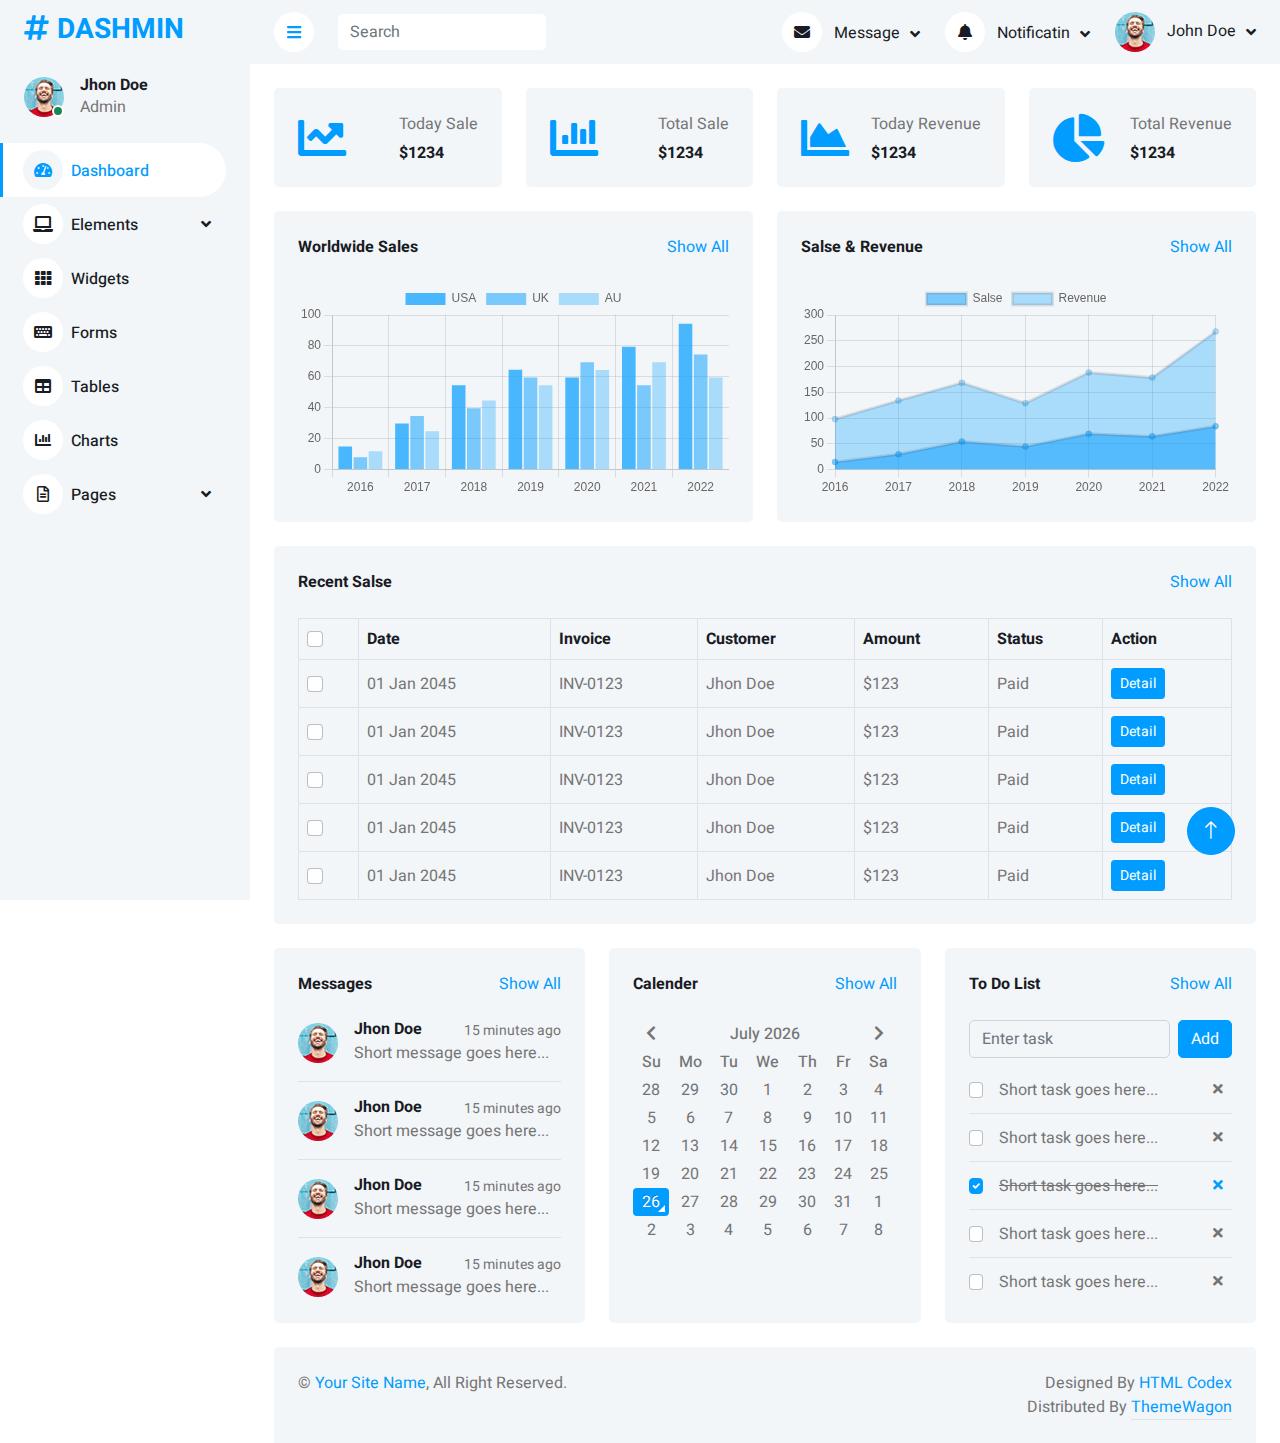
==== dashmin-1.0.0/index.html @ 484b3125 "change source" ====
<!DOCTYPE html>
<html lang="en">

<head>
    <meta charset="utf-8">
    <title>DASHMIN - Bootstrap Admin Template</title>
    <meta content="width=device-width, initial-scale=1.0" name="viewport">
    <meta content="" name="keywords">
    <meta content="" name="description">

    <!-- Favicon -->
    <link href="img/favicon.ico" rel="icon">

    <!-- Google Web Fonts -->
    <link rel="preconnect" href="https://fonts.googleapis.com">
    <link rel="preconnect" href="https://fonts.gstatic.com" crossorigin>
    <link href="https://fonts.googleapis.com/css2?family=Heebo:wght@400;500;600;700&display=swap" rel="stylesheet">
    
    <!-- Icon Font Stylesheet -->
    <link href="https://cdnjs.cloudflare.com/ajax/libs/font-awesome/5.10.0/css/all.min.css" rel="stylesheet">
    <link href="https://cdn.jsdelivr.net/npm/bootstrap-icons@1.4.1/font/bootstrap-icons.css" rel="stylesheet">

    <!-- Libraries Stylesheet -->
    <link href="lib/owlcarousel/assets/owl.carousel.min.css" rel="stylesheet">
    <link href="lib/tempusdominus/css/tempusdominus-bootstrap-4.min.css" rel="stylesheet" />

    <!-- Customized Bootstrap Stylesheet -->
    <link href="css/bootstrap.min.css" rel="stylesheet">

    <!-- Template Stylesheet -->
    <link href="css/style.css" rel="stylesheet">
</head>

<body>
    <div class="container-xxl position-relative bg-white d-flex p-0">
        <!-- Spinner Start -->
        <div id="spinner" class="show bg-white position-fixed translate-middle w-100 vh-100 top-50 start-50 d-flex align-items-center justify-content-center">
            <div class="spinner-border text-primary" style="width: 3rem; height: 3rem;" role="status">
                <span class="sr-only">Loading...</span>
            </div>
        </div>
        <!-- Spinner End -->


        <!-- Sidebar Start -->
        <div class="sidebar pe-4 pb-3">
            <nav class="navbar bg-light navbar-light">
                <a href="index.html" class="navbar-brand mx-4 mb-3">
                    <h3 class="text-primary"><i class="fa fa-hashtag me-2"></i>DASHMIN</h3>
                </a>
                <div class="d-flex align-items-center ms-4 mb-4">
                    <div class="position-relative">
                        <img class="rounded-circle" src="img/user.jpg" alt="" style="width: 40px; height: 40px;">
                        <div class="bg-success rounded-circle border border-2 border-white position-absolute end-0 bottom-0 p-1"></div>
                    </div>
                    <div class="ms-3">
                        <h6 class="mb-0">Jhon Doe</h6>
                        <span>Admin</span>
                    </div>
                </div>
                <div class="navbar-nav w-100">
                    <a href="index.html" class="nav-item nav-link active"><i class="fa fa-tachometer-alt me-2"></i>Dashboard</a>
                    <div class="nav-item dropdown">
                        <a href="#" class="nav-link dropdown-toggle" data-bs-toggle="dropdown"><i class="fa fa-laptop me-2"></i>Elements</a>
                        <div class="dropdown-menu bg-transparent border-0">
                            <a href="button.html" class="dropdown-item">Buttons</a>
                            <a href="typography.html" class="dropdown-item">Typography</a>
                            <a href="element.html" class="dropdown-item">Other Elements</a>
                        </div>
                    </div>
                    <a href="widget.html" class="nav-item nav-link"><i class="fa fa-th me-2"></i>Widgets</a>
                    <a href="form.html" class="nav-item nav-link"><i class="fa fa-keyboard me-2"></i>Forms</a>
                    <a href="table.html" class="nav-item nav-link"><i class="fa fa-table me-2"></i>Tables</a>
                    <a href="chart.html" class="nav-item nav-link"><i class="fa fa-chart-bar me-2"></i>Charts</a>
                    <div class="nav-item dropdown">
                        <a href="#" class="nav-link dropdown-toggle" data-bs-toggle="dropdown"><i class="far fa-file-alt me-2"></i>Pages</a>
                        <div class="dropdown-menu bg-transparent border-0">
                            <a href="signin.html" class="dropdown-item">Sign In</a>
                            <a href="signup.html" class="dropdown-item">Sign Up</a>
                            <a href="404.html" class="dropdown-item">404 Error</a>
                            <a href="blank.html" class="dropdown-item">Blank Page</a>
                        </div>
                    </div>
                </div>
            </nav>
        </div>
        <!-- Sidebar End -->


        <!-- Content Start -->
        <div class="content">
            <!-- Navbar Start -->
            <nav class="navbar navbar-expand bg-light navbar-light sticky-top px-4 py-0">
                <a href="index.html" class="navbar-brand d-flex d-lg-none me-4">
                    <h2 class="text-primary mb-0"><i class="fa fa-hashtag"></i></h2>
                </a>
                <a href="#" class="sidebar-toggler flex-shrink-0">
                    <i class="fa fa-bars"></i>
                </a>
                <form class="d-none d-md-flex ms-4">
                    <input class="form-control border-0" type="search" placeholder="Search">
                </form>
                <div class="navbar-nav align-items-center ms-auto">
                    <div class="nav-item dropdown">
                        <a href="#" class="nav-link dropdown-toggle" data-bs-toggle="dropdown">
                            <i class="fa fa-envelope me-lg-2"></i>
                            <span class="d-none d-lg-inline-flex">Message</span>
                        </a>
                        <div class="dropdown-menu dropdown-menu-end bg-light border-0 rounded-0 rounded-bottom m-0">
                            <a href="#" class="dropdown-item">
                                <div class="d-flex align-items-center">
                                    <img class="rounded-circle" src="img/user.jpg" alt="" style="width: 40px; height: 40px;">
                                    <div class="ms-2">
                                        <h6 class="fw-normal mb-0">Jhon send you a message</h6>
                                        <small>15 minutes ago</small>
                                    </div>
                                </div>
                            </a>
                            <hr class="dropdown-divider">
                            <a href="#" class="dropdown-item">
                                <div class="d-flex align-items-center">
                                    <img class="rounded-circle" src="img/user.jpg" alt="" style="width: 40px; height: 40px;">
                                    <div class="ms-2">
                                        <h6 class="fw-normal mb-0">Jhon send you a message</h6>
                                        <small>15 minutes ago</small>
                                    </div>
                                </div>
                            </a>
                            <hr class="dropdown-divider">
                            <a href="#" class="dropdown-item">
                                <div class="d-flex align-items-center">
                                    <img class="rounded-circle" src="img/user.jpg" alt="" style="width: 40px; height: 40px;">
                                    <div class="ms-2">
                                        <h6 class="fw-normal mb-0">Jhon send you a message</h6>
                                        <small>15 minutes ago</small>
                                    </div>
                                </div>
                            </a>
                            <hr class="dropdown-divider">
                            <a href="#" class="dropdown-item text-center">See all message</a>
                        </div>
                    </div>
                    <div class="nav-item dropdown">
                        <a href="#" class="nav-link dropdown-toggle" data-bs-toggle="dropdown">
                            <i class="fa fa-bell me-lg-2"></i>
                            <span class="d-none d-lg-inline-flex">Notificatin</span>
                        </a>
                        <div class="dropdown-menu dropdown-menu-end bg-light border-0 rounded-0 rounded-bottom m-0">
                            <a href="#" class="dropdown-item">
                                <h6 class="fw-normal mb-0">Profile updated</h6>
                                <small>15 minutes ago</small>
                            </a>
                            <hr class="dropdown-divider">
                            <a href="#" class="dropdown-item">
                                <h6 class="fw-normal mb-0">New user added</h6>
                                <small>15 minutes ago</small>
                            </a>
                            <hr class="dropdown-divider">
                            <a href="#" class="dropdown-item">
                                <h6 class="fw-normal mb-0">Password changed</h6>
                                <small>15 minutes ago</small>
                            </a>
                            <hr class="dropdown-divider">
                            <a href="#" class="dropdown-item text-center">See all notifications</a>
                        </div>
                    </div>
                    <div class="nav-item dropdown">
                        <a href="#" class="nav-link dropdown-toggle" data-bs-toggle="dropdown">
                            <img class="rounded-circle me-lg-2" src="img/user.jpg" alt="" style="width: 40px; height: 40px;">
                            <span class="d-none d-lg-inline-flex">John Doe</span>
                        </a>
                        <div class="dropdown-menu dropdown-menu-end bg-light border-0 rounded-0 rounded-bottom m-0">
                            <a href="#" class="dropdown-item">My Profile</a>
                            <a href="#" class="dropdown-item">Settings</a>
                            <a href="#" class="dropdown-item">Log Out</a>
                        </div>
                    </div>
                </div>
            </nav>
            <!-- Navbar End -->


            <!-- Sale & Revenue Start -->
            <div class="container-fluid pt-4 px-4">
                <div class="row g-4">
                    <div class="col-sm-6 col-xl-3">
                        <div class="bg-light rounded d-flex align-items-center justify-content-between p-4">
                            <i class="fa fa-chart-line fa-3x text-primary"></i>
                            <div class="ms-3">
                                <p class="mb-2">Today Sale</p>
                                <h6 class="mb-0">$1234</h6>
                            </div>
                        </div>
                    </div>
                    <div class="col-sm-6 col-xl-3">
                        <div class="bg-light rounded d-flex align-items-center justify-content-between p-4">
                            <i class="fa fa-chart-bar fa-3x text-primary"></i>
                            <div class="ms-3">
                                <p class="mb-2">Total Sale</p>
                                <h6 class="mb-0">$1234</h6>
                            </div>
                        </div>
                    </div>
                    <div class="col-sm-6 col-xl-3">
                        <div class="bg-light rounded d-flex align-items-center justify-content-between p-4">
                            <i class="fa fa-chart-area fa-3x text-primary"></i>
                            <div class="ms-3">
                                <p class="mb-2">Today Revenue</p>
                                <h6 class="mb-0">$1234</h6>
                            </div>
                        </div>
                    </div>
                    <div class="col-sm-6 col-xl-3">
                        <div class="bg-light rounded d-flex align-items-center justify-content-between p-4">
                            <i class="fa fa-chart-pie fa-3x text-primary"></i>
                            <div class="ms-3">
                                <p class="mb-2">Total Revenue</p>
                                <h6 class="mb-0">$1234</h6>
                            </div>
                        </div>
                    </div>
                </div>
            </div>
            <!-- Sale & Revenue End -->


            <!-- Sales Chart Start -->
            <div class="container-fluid pt-4 px-4">
                <div class="row g-4">
                    <div class="col-sm-12 col-xl-6">
                        <div class="bg-light text-center rounded p-4">
                            <div class="d-flex align-items-center justify-content-between mb-4">
                                <h6 class="mb-0">Worldwide Sales</h6>
                                <a href="">Show All</a>
                            </div>
                            <canvas id="worldwide-sales"></canvas>
                        </div>
                    </div>
                    <div class="col-sm-12 col-xl-6">
                        <div class="bg-light text-center rounded p-4">
                            <div class="d-flex align-items-center justify-content-between mb-4">
                                <h6 class="mb-0">Salse & Revenue</h6>
                                <a href="">Show All</a>
                            </div>
                            <canvas id="salse-revenue"></canvas>
                        </div>
                    </div>
                </div>
            </div>
            <!-- Sales Chart End -->


            <!-- Recent Sales Start -->
            <div class="container-fluid pt-4 px-4">
                <div class="bg-light text-center rounded p-4">
                    <div class="d-flex align-items-center justify-content-between mb-4">
                        <h6 class="mb-0">Recent Salse</h6>
                        <a href="">Show All</a>
                    </div>
                    <div class="table-responsive">
                        <table class="table text-start align-middle table-bordered table-hover mb-0">
                            <thead>
                                <tr class="text-dark">
                                    <th scope="col"><input class="form-check-input" type="checkbox"></th>
                                    <th scope="col">Date</th>
                                    <th scope="col">Invoice</th>
                                    <th scope="col">Customer</th>
                                    <th scope="col">Amount</th>
                                    <th scope="col">Status</th>
                                    <th scope="col">Action</th>
                                </tr>
                            </thead>
                            <tbody>
                                <tr>
                                    <td><input class="form-check-input" type="checkbox"></td>
                                    <td>01 Jan 2045</td>
                                    <td>INV-0123</td>
                                    <td>Jhon Doe</td>
                                    <td>$123</td>
                                    <td>Paid</td>
                                    <td><a class="btn btn-sm btn-primary" href="">Detail</a></td>
                                </tr>
                                <tr>
                                    <td><input class="form-check-input" type="checkbox"></td>
                                    <td>01 Jan 2045</td>
                                    <td>INV-0123</td>
                                    <td>Jhon Doe</td>
                                    <td>$123</td>
                                    <td>Paid</td>
                                    <td><a class="btn btn-sm btn-primary" href="">Detail</a></td>
                                </tr>
                                <tr>
                                    <td><input class="form-check-input" type="checkbox"></td>
                                    <td>01 Jan 2045</td>
                                    <td>INV-0123</td>
                                    <td>Jhon Doe</td>
                                    <td>$123</td>
                                    <td>Paid</td>
                                    <td><a class="btn btn-sm btn-primary" href="">Detail</a></td>
                                </tr>
                                <tr>
                                    <td><input class="form-check-input" type="checkbox"></td>
                                    <td>01 Jan 2045</td>
                                    <td>INV-0123</td>
                                    <td>Jhon Doe</td>
                                    <td>$123</td>
                                    <td>Paid</td>
                                    <td><a class="btn btn-sm btn-primary" href="">Detail</a></td>
                                </tr>
                                <tr>
                                    <td><input class="form-check-input" type="checkbox"></td>
                                    <td>01 Jan 2045</td>
                                    <td>INV-0123</td>
                                    <td>Jhon Doe</td>
                                    <td>$123</td>
                                    <td>Paid</td>
                                    <td><a class="btn btn-sm btn-primary" href="">Detail</a></td>
                                </tr>
                            </tbody>
                        </table>
                    </div>
                </div>
            </div>
            <!-- Recent Sales End -->


            <!-- Widgets Start -->
            <div class="container-fluid pt-4 px-4">
                <div class="row g-4">
                    <div class="col-sm-12 col-md-6 col-xl-4">
                        <div class="h-100 bg-light rounded p-4">
                            <div class="d-flex align-items-center justify-content-between mb-2">
                                <h6 class="mb-0">Messages</h6>
                                <a href="">Show All</a>
                            </div>
                            <div class="d-flex align-items-center border-bottom py-3">
                                <img class="rounded-circle flex-shrink-0" src="img/user.jpg" alt="" style="width: 40px; height: 40px;">
                                <div class="w-100 ms-3">
                                    <div class="d-flex w-100 justify-content-between">
                                        <h6 class="mb-0">Jhon Doe</h6>
                                        <small>15 minutes ago</small>
                                    </div>
                                    <span>Short message goes here...</span>
                                </div>
                            </div>
                            <div class="d-flex align-items-center border-bottom py-3">
                                <img class="rounded-circle flex-shrink-0" src="img/user.jpg" alt="" style="width: 40px; height: 40px;">
                                <div class="w-100 ms-3">
                                    <div class="d-flex w-100 justify-content-between">
                                        <h6 class="mb-0">Jhon Doe</h6>
                                        <small>15 minutes ago</small>
                                    </div>
                                    <span>Short message goes here...</span>
                                </div>
                            </div>
                            <div class="d-flex align-items-center border-bottom py-3">
                                <img class="rounded-circle flex-shrink-0" src="img/user.jpg" alt="" style="width: 40px; height: 40px;">
                                <div class="w-100 ms-3">
                                    <div class="d-flex w-100 justify-content-between">
                                        <h6 class="mb-0">Jhon Doe</h6>
                                        <small>15 minutes ago</small>
                                    </div>
                                    <span>Short message goes here...</span>
                                </div>
                            </div>
                            <div class="d-flex align-items-center pt-3">
                                <img class="rounded-circle flex-shrink-0" src="img/user.jpg" alt="" style="width: 40px; height: 40px;">
                                <div class="w-100 ms-3">
                                    <div class="d-flex w-100 justify-content-between">
                                        <h6 class="mb-0">Jhon Doe</h6>
                                        <small>15 minutes ago</small>
                                    </div>
                                    <span>Short message goes here...</span>
                                </div>
                            </div>
                        </div>
                    </div>
                    <div class="col-sm-12 col-md-6 col-xl-4">
                        <div class="h-100 bg-light rounded p-4">
                            <div class="d-flex align-items-center justify-content-between mb-4">
                                <h6 class="mb-0">Calender</h6>
                                <a href="">Show All</a>
                            </div>
                            <div id="calender"></div>
                        </div>
                    </div>
                    <div class="col-sm-12 col-md-6 col-xl-4">
                        <div class="h-100 bg-light rounded p-4">
                            <div class="d-flex align-items-center justify-content-between mb-4">
                                <h6 class="mb-0">To Do List</h6>
                                <a href="">Show All</a>
                            </div>
                            <div class="d-flex mb-2">
                                <input class="form-control bg-transparent" type="text" placeholder="Enter task">
                                <button type="button" class="btn btn-primary ms-2">Add</button>
                            </div>
                            <div class="d-flex align-items-center border-bottom py-2">
                                <input class="form-check-input m-0" type="checkbox">
                                <div class="w-100 ms-3">
                                    <div class="d-flex w-100 align-items-center justify-content-between">
                                        <span>Short task goes here...</span>
                                        <button class="btn btn-sm"><i class="fa fa-times"></i></button>
                                    </div>
                                </div>
                            </div>
                            <div class="d-flex align-items-center border-bottom py-2">
                                <input class="form-check-input m-0" type="checkbox">
                                <div class="w-100 ms-3">
                                    <div class="d-flex w-100 align-items-center justify-content-between">
                                        <span>Short task goes here...</span>
                                        <button class="btn btn-sm"><i class="fa fa-times"></i></button>
                                    </div>
                                </div>
                            </div>
                            <div class="d-flex align-items-center border-bottom py-2">
                                <input class="form-check-input m-0" type="checkbox" checked>
                                <div class="w-100 ms-3">
                                    <div class="d-flex w-100 align-items-center justify-content-between">
                                        <span><del>Short task goes here...</del></span>
                                        <button class="btn btn-sm text-primary"><i class="fa fa-times"></i></button>
                                    </div>
                                </div>
                            </div>
                            <div class="d-flex align-items-center border-bottom py-2">
                                <input class="form-check-input m-0" type="checkbox">
                                <div class="w-100 ms-3">
                                    <div class="d-flex w-100 align-items-center justify-content-between">
                                        <span>Short task goes here...</span>
                                        <button class="btn btn-sm"><i class="fa fa-times"></i></button>
                                    </div>
                                </div>
                            </div>
                            <div class="d-flex align-items-center pt-2">
                                <input class="form-check-input m-0" type="checkbox">
                                <div class="w-100 ms-3">
                                    <div class="d-flex w-100 align-items-center justify-content-between">
                                        <span>Short task goes here...</span>
                                        <button class="btn btn-sm"><i class="fa fa-times"></i></button>
                                    </div>
                                </div>
                            </div>
                        </div>
                    </div>
                </div>
            </div>
            <!-- Widgets End -->


            <!-- Footer Start -->
            <div class="container-fluid pt-4 px-4">
                <div class="bg-light rounded-top p-4">
                    <div class="row">
                        <div class="col-12 col-sm-6 text-center text-sm-start">
                            &copy; <a href="#">Your Site Name</a>, All Right Reserved. 
                        </div>
                        <div class="col-12 col-sm-6 text-center text-sm-end">
                            <!--/*** This template is free as long as you keep the footer author’s credit link/attribution link/backlink. If you'd like to use the template without the footer author’s credit link/attribution link/backlink, you can purchase the Credit Removal License from "https://htmlcodex.com/credit-removal". Thank you for your support. ***/-->
                            Designed By <a href="https://htmlcodex.com">HTML Codex</a>
                        </br>
                        Distributed By <a class="border-bottom" href="https://themewagon.com" target="_blank">ThemeWagon</a>
                        </div>
                    </div>
                </div>
            </div>
            <!-- Footer End -->
        </div>
        <!-- Content End -->


        <!-- Back to Top -->
        <a href="#" class="btn btn-lg btn-primary btn-lg-square back-to-top"><i class="bi bi-arrow-up"></i></a>
    </div>

    <!-- JavaScript Libraries -->
    <script src="https://code.jquery.com/jquery-3.4.1.min.js"></script>
    <script src="https://cdn.jsdelivr.net/npm/bootstrap@5.0.0/dist/js/bootstrap.bundle.min.js"></script>
    <script src="lib/chart/chart.min.js"></script>
    <script src="lib/easing/easing.min.js"></script>
    <script src="lib/waypoints/waypoints.min.js"></script>
    <script src="lib/owlcarousel/owl.carousel.min.js"></script>
    <script src="lib/tempusdominus/js/moment.min.js"></script>
    <script src="lib/tempusdominus/js/moment-timezone.min.js"></script>
    <script src="lib/tempusdominus/js/tempusdominus-bootstrap-4.min.js"></script>

    <!-- Template Javascript -->
    <script src="js/main.js"></script>
</body>

</html>
---- dashmin-1.0.0/css/style.css ----
/********** Template CSS **********/
:root {
    --primary: #009CFF;
    --light: #F3F6F9;
    --dark: #191C24;
}

.back-to-top {
    position: fixed;
    display: none;
    right: 45px;
    bottom: 45px;
    z-index: 99;
}


/*** Spinner ***/
#spinner {
    opacity: 0;
    visibility: hidden;
    transition: opacity .5s ease-out, visibility 0s linear .5s;
    z-index: 99999;
}

#spinner.show {
    transition: opacity .5s ease-out, visibility 0s linear 0s;
    visibility: visible;
    opacity: 1;
}


/*** Button ***/
.btn {
    transition: .5s;
}

.btn.btn-primary {
    color: #FFFFFF;
}

.btn-square {
    width: 38px;
    height: 38px;
}

.btn-sm-square {
    width: 32px;
    height: 32px;
}

.btn-lg-square {
    width: 48px;
    height: 48px;
}

.btn-square,
.btn-sm-square,
.btn-lg-square {
    padding: 0;
    display: inline-flex;
    align-items: center;
    justify-content: center;
    font-weight: normal;
    border-radius: 50px;
}


/*** Layout ***/
.sidebar {
    position: fixed;
    top: 0;
    left: 0;
    bottom: 0;
    width: 250px;
    height: 100vh;
    overflow-y: auto;
    background: var(--light);
    transition: 0.5s;
    z-index: 999;
}

.content {
    margin-left: 250px;
    min-height: 100vh;
    background: #FFFFFF;
    transition: 0.5s;
}

@media (min-width: 992px) {
    .sidebar {
        margin-left: 0;
    }

    .sidebar.open {
        margin-left: -250px;
    }

    .content {
        width: calc(100% - 250px);
    }

    .content.open {
        width: 100%;
        margin-left: 0;
    }
}

@media (max-width: 991.98px) {
    .sidebar {
        margin-left: -250px;
    }

    .sidebar.open {
        margin-left: 0;
    }

    .content {
        width: 100%;
        margin-left: 0;
    }
}


/*** Navbar ***/
.sidebar .navbar .navbar-nav .nav-link {
    padding: 7px 20px;
    color: var(--dark);
    font-weight: 500;
    border-left: 3px solid var(--light);
    border-radius: 0 30px 30px 0;
    outline: none;
}

.sidebar .navbar .navbar-nav .nav-link:hover,
.sidebar .navbar .navbar-nav .nav-link.active {
    color: var(--primary);
    background: #FFFFFF;
    border-color: var(--primary);
}

.sidebar .navbar .navbar-nav .nav-link i {
    width: 40px;
    height: 40px;
    display: inline-flex;
    align-items: center;
    justify-content: center;
    background: #FFFFFF;
    border-radius: 40px;
}

.sidebar .navbar .navbar-nav .nav-link:hover i,
.sidebar .navbar .navbar-nav .nav-link.active i {
    background: var(--light);
}

.sidebar .navbar .dropdown-toggle::after {
    position: absolute;
    top: 15px;
    right: 15px;
    border: none;
    content: "\f107";
    font-family: "Font Awesome 5 Free";
    font-weight: 900;
    transition: .5s;
}

.sidebar .navbar .dropdown-toggle[aria-expanded=true]::after {
    transform: rotate(-180deg);
}

.sidebar .navbar .dropdown-item {
    padding-left: 25px;
    border-radius: 0 30px 30px 0;
}

.content .navbar .navbar-nav .nav-link {
    margin-left: 25px;
    padding: 12px 0;
    color: var(--dark);
    outline: none;
}

.content .navbar .navbar-nav .nav-link:hover,
.content .navbar .navbar-nav .nav-link.active {
    color: var(--primary);
}

.content .navbar .sidebar-toggler,
.content .navbar .navbar-nav .nav-link i {
    width: 40px;
    height: 40px;
    display: inline-flex;
    align-items: center;
    justify-content: center;
    background: #FFFFFF;
    border-radius: 40px;
}

.content .navbar .dropdown-toggle::after {
    margin-left: 6px;
    vertical-align: middle;
    border: none;
    content: "\f107";
    font-family: "Font Awesome 5 Free";
    font-weight: 900;
    transition: .5s;
}

.content .navbar .dropdown-toggle[aria-expanded=true]::after {
    transform: rotate(-180deg);
}

@media (max-width: 575.98px) {
    .content .navbar .navbar-nav .nav-link {
        margin-left: 15px;
    }
}


/*** Date Picker ***/
.bootstrap-datetimepicker-widget.bottom {
    top: auto !important;
}

.bootstrap-datetimepicker-widget .table * {
    border-bottom-width: 0px;
}

.bootstrap-datetimepicker-widget .table th {
    font-weight: 500;
}

.bootstrap-datetimepicker-widget.dropdown-menu {
    padding: 10px;
    border-radius: 2px;
}

.bootstrap-datetimepicker-widget table td.active,
.bootstrap-datetimepicker-widget table td.active:hover {
    background: var(--primary);
}

.bootstrap-datetimepicker-widget table td.today::before {
    border-bottom-color: var(--primary);
}


/*** Testimonial ***/
.progress .progress-bar {
    width: 0px;
    transition: 2s;
}


/*** Testimonial ***/
.testimonial-carousel .owl-dots {
    margin-top: 24px;
    display: flex;
    align-items: flex-end;
    justify-content: center;
}

.testimonial-carousel .owl-dot {
    position: relative;
    display: inline-block;
    margin: 0 5px;
    width: 15px;
    height: 15px;
    border: 5px solid var(--primary);
    border-radius: 15px;
    transition: .5s;
}

.testimonial-carousel .owl-dot.active {
    background: var(--dark);
    border-color: var(--primary);
}
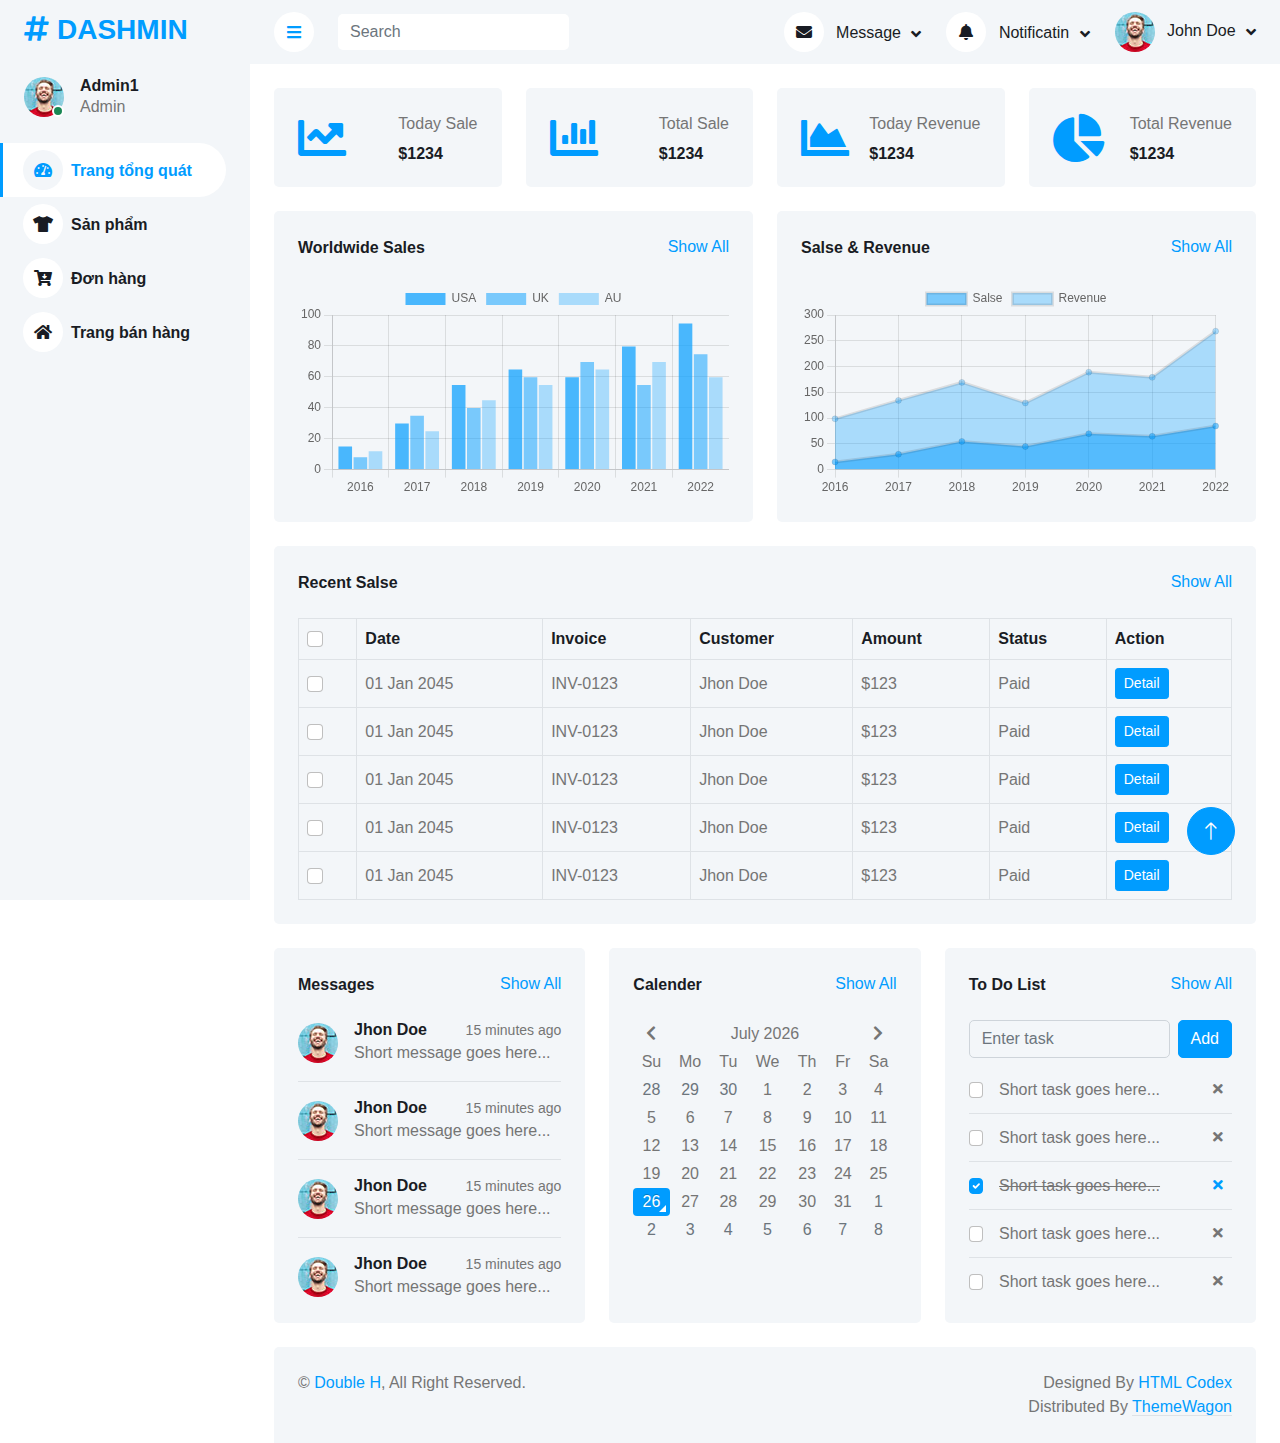
==== commit e0098da1: "add order" ====
--- a/dashmin-1.0.0/index.html
+++ b/dashmin-1.0.0/index.html
@@ -15,7 +15,7 @@
     <link rel="preconnect" href="https://fonts.googleapis.com">
     <link rel="preconnect" href="https://fonts.gstatic.com" crossorigin>
     <link href="https://fonts.googleapis.com/css2?family=Heebo:wght@400;500;600;700&display=swap" rel="stylesheet">
-    
+
     <!-- Icon Font Stylesheet -->
     <link href="https://cdnjs.cloudflare.com/ajax/libs/font-awesome/5.10.0/css/all.min.css" rel="stylesheet">
     <link href="https://cdn.jsdelivr.net/npm/bootstrap-icons@1.4.1/font/bootstrap-icons.css" rel="stylesheet">
@@ -50,37 +50,19 @@
                 </a>
                 <div class="d-flex align-items-center ms-4 mb-4">
                     <div class="position-relative">
-                        <img class="rounded-circle" src="img/user.jpg" alt="" style="width: 40px; height: 40px;">
+                        <img class="rounded-circle" src="img/user.jpg" alt="" style="width: 40px; height: 40px" />
                         <div class="bg-success rounded-circle border border-2 border-white position-absolute end-0 bottom-0 p-1"></div>
                     </div>
                     <div class="ms-3">
-                        <h6 class="mb-0">Jhon Doe</h6>
+                        <h6 class="mb-0">Admin1</h6>
                         <span>Admin</span>
                     </div>
                 </div>
                 <div class="navbar-nav w-100">
-                    <a href="index.html" class="nav-item nav-link active"><i class="fa fa-tachometer-alt me-2"></i>Dashboard</a>
-                    <div class="nav-item dropdown">
-                        <a href="#" class="nav-link dropdown-toggle" data-bs-toggle="dropdown"><i class="fa fa-laptop me-2"></i>Elements</a>
-                        <div class="dropdown-menu bg-transparent border-0">
-                            <a href="button.html" class="dropdown-item">Buttons</a>
-                            <a href="typography.html" class="dropdown-item">Typography</a>
-                            <a href="element.html" class="dropdown-item">Other Elements</a>
-                        </div>
-                    </div>
-                    <a href="widget.html" class="nav-item nav-link"><i class="fa fa-th me-2"></i>Widgets</a>
-                    <a href="form.html" class="nav-item nav-link"><i class="fa fa-keyboard me-2"></i>Forms</a>
-                    <a href="table.html" class="nav-item nav-link"><i class="fa fa-table me-2"></i>Tables</a>
-                    <a href="chart.html" class="nav-item nav-link"><i class="fa fa-chart-bar me-2"></i>Charts</a>
-                    <div class="nav-item dropdown">
-                        <a href="#" class="nav-link dropdown-toggle" data-bs-toggle="dropdown"><i class="far fa-file-alt me-2"></i>Pages</a>
-                        <div class="dropdown-menu bg-transparent border-0">
-                            <a href="signin.html" class="dropdown-item">Sign In</a>
-                            <a href="signup.html" class="dropdown-item">Sign Up</a>
-                            <a href="404.html" class="dropdown-item">404 Error</a>
-                            <a href="blank.html" class="dropdown-item">Blank Page</a>
-                        </div>
-                    </div>
+                    <a href="index.html" class="nav-item nav-link active"><i class="fa fa-tachometer-alt me-2"></i>Trang tổng quát</a>
+                    <a href="product.html" class="nav-item nav-link"><i class="fa fa-tshirt me-2 me-2"></i>Sản phẩm</a>
+                    <a href="order.html" class="nav-item nav-link"><i class="fa fa-cart-arrow-down me-2"></i>Đơn hàng</a>
+                    <a href="chart.html" class="nav-item nav-link"><i class="fa fa-home me-2"></i>Trang bán hàng</a>
                 </div>
             </nav>
         </div>
@@ -451,13 +433,13 @@
                 <div class="bg-light rounded-top p-4">
                     <div class="row">
                         <div class="col-12 col-sm-6 text-center text-sm-start">
-                            &copy; <a href="#">Your Site Name</a>, All Right Reserved. 
+                            &copy; <a href="#">Double H</a>, All Right Reserved.
                         </div>
                         <div class="col-12 col-sm-6 text-center text-sm-end">
                             <!--/*** This template is free as long as you keep the footer author’s credit link/attribution link/backlink. If you'd like to use the template without the footer author’s credit link/attribution link/backlink, you can purchase the Credit Removal License from "https://htmlcodex.com/credit-removal". Thank you for your support. ***/-->
                             Designed By <a href="https://htmlcodex.com">HTML Codex</a>
-                        </br>
-                        Distributed By <a class="border-bottom" href="https://themewagon.com" target="_blank">ThemeWagon</a>
+                            </br>
+                            Distributed By <a class="border-bottom" href="https://themewagon.com" target="_blank">ThemeWagon</a>
                         </div>
                     </div>
                 </div>
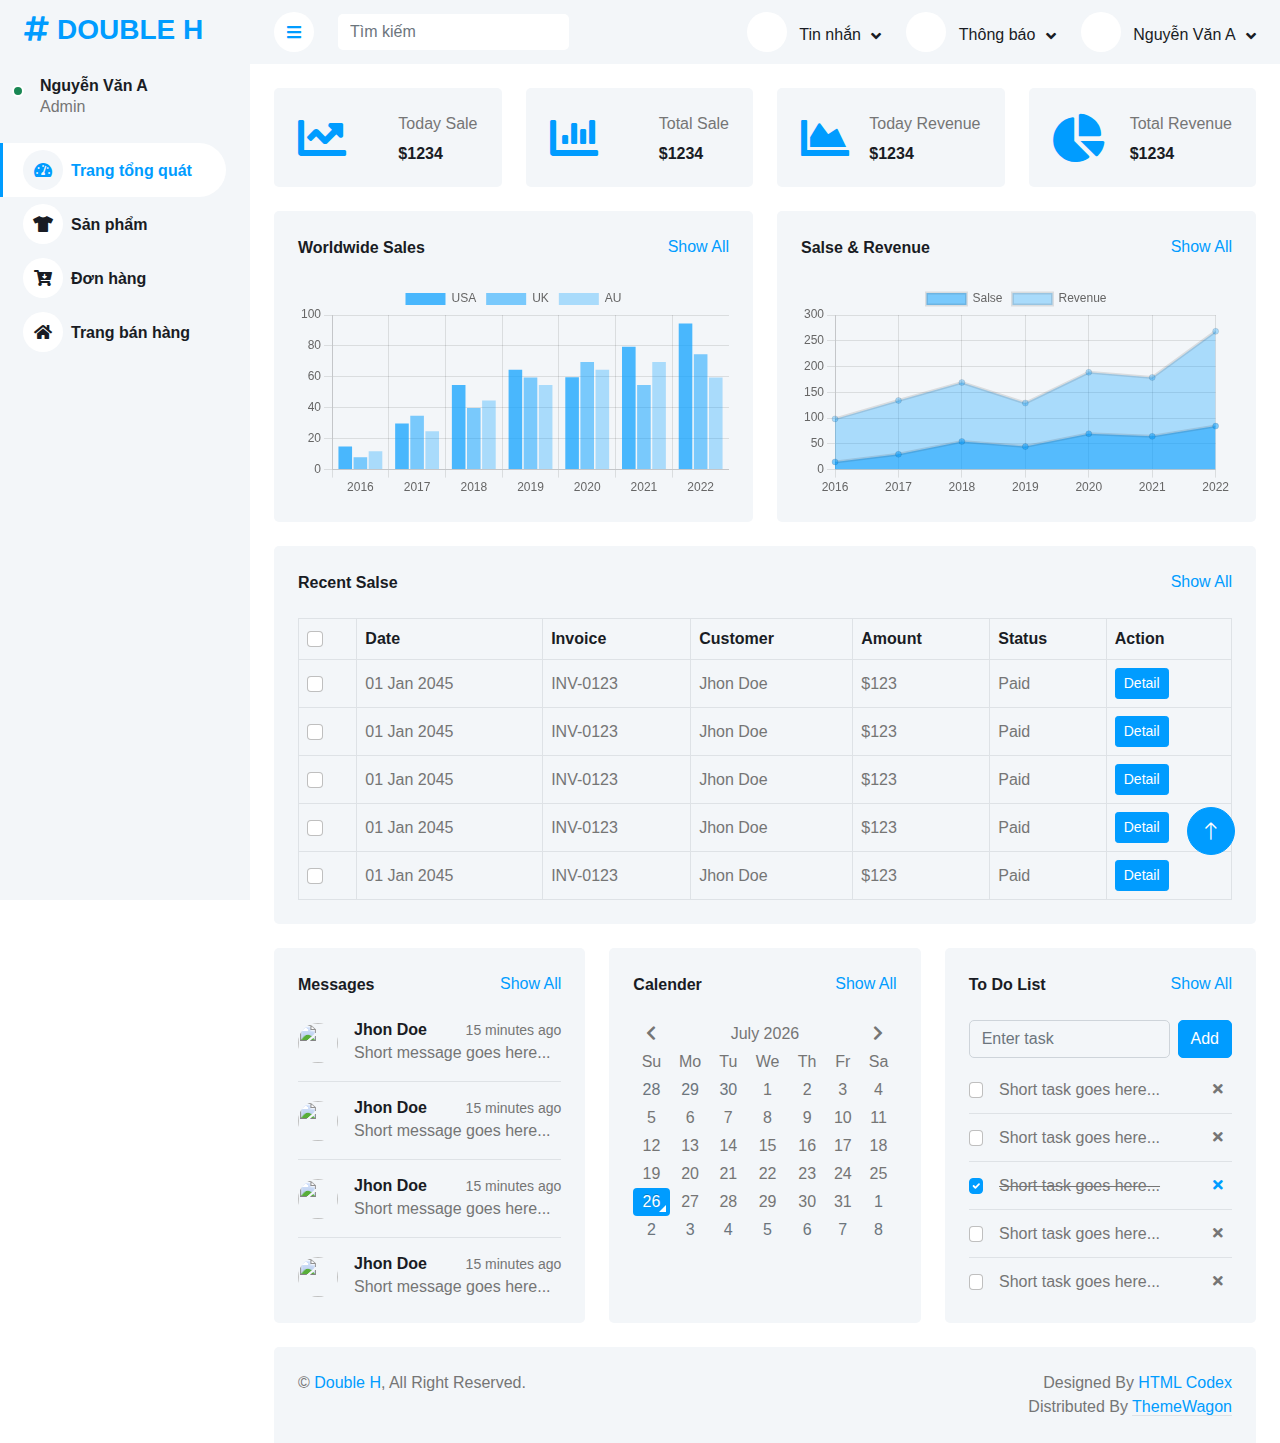
==== commit 19b4196f: "update" ====
--- a/dashmin-1.0.0/index.html
+++ b/dashmin-1.0.0/index.html
@@ -46,15 +46,16 @@
         <div class="sidebar pe-4 pb-3">
             <nav class="navbar bg-light navbar-light">
                 <a href="index.html" class="navbar-brand mx-4 mb-3">
-                    <h3 class="text-primary"><i class="fa fa-hashtag me-2"></i>DASHMIN</h3>
+                    <h3 class="text-primary"><i class="fa fa-hashtag me-2"></i>DOUBLE H</h3>
                 </a>
                 <div class="d-flex align-items-center ms-4 mb-4">
                     <div class="position-relative">
-                        <img class="rounded-circle" src="img/user.jpg" alt="" style="width: 40px; height: 40px" />
+                        <lord-icon src="https://cdn.lordicon.com/imamsnbq.json" trigger="hover" style="width:40px;height:40px">
+                        </lord-icon>
                         <div class="bg-success rounded-circle border border-2 border-white position-absolute end-0 bottom-0 p-1"></div>
                     </div>
                     <div class="ms-3">
-                        <h6 class="mb-0">Admin1</h6>
+                        <h6 class="mb-0">Nguyễn Văn A</h6>
                         <span>Admin</span>
                     </div>
                 </div>
@@ -80,13 +81,17 @@
                     <i class="fa fa-bars"></i>
                 </a>
                 <form class="d-none d-md-flex ms-4">
-                    <input class="form-control border-0" type="search" placeholder="Search">
+                    <input class="form-control border-0" type="search" placeholder="Tìm kiếm">
                 </form>
                 <div class="navbar-nav align-items-center ms-auto">
                     <div class="nav-item dropdown">
                         <a href="#" class="nav-link dropdown-toggle" data-bs-toggle="dropdown">
-                            <i class="fa fa-envelope me-lg-2"></i>
-                            <span class="d-none d-lg-inline-flex">Message</span>
+                            <i class="me-lg-2"><lord-icon
+                                src="https://cdn.lordicon.com/pghzuxlt.json"
+                                trigger="hover"
+                                style="width:16px;height:16px">
+                            </lord-icon></i>
+                            <span class="d-none d-lg-inline-flex">Tin nhắn</span>
                         </a>
                         <div class="dropdown-menu dropdown-menu-end bg-light border-0 rounded-0 rounded-bottom m-0">
                             <a href="#" class="dropdown-item">
@@ -124,8 +129,12 @@
                     </div>
                     <div class="nav-item dropdown">
                         <a href="#" class="nav-link dropdown-toggle" data-bs-toggle="dropdown">
-                            <i class="fa fa-bell me-lg-2"></i>
-                            <span class="d-none d-lg-inline-flex">Notificatin</span>
+                            <i class="me-lg-2"><lord-icon
+                                src="https://cdn.lordicon.com/kjsfgazx.json"
+                                trigger="hover"
+                                style="width:16px;height:16px">
+                            </lord-icon></i>
+                            <span class="d-none d-lg-inline-flex">Thông báo</span>
                         </a>
                         <div class="dropdown-menu dropdown-menu-end bg-light border-0 rounded-0 rounded-bottom m-0">
                             <a href="#" class="dropdown-item">
@@ -148,13 +157,17 @@
                     </div>
                     <div class="nav-item dropdown">
                         <a href="#" class="nav-link dropdown-toggle" data-bs-toggle="dropdown">
-                            <img class="rounded-circle me-lg-2" src="img/user.jpg" alt="" style="width: 40px; height: 40px;">
-                            <span class="d-none d-lg-inline-flex">John Doe</span>
+                            <i class="me-lg-2"><lord-icon
+                                src="https://cdn.lordicon.com/elkhjhci.json"
+                                trigger="hover"
+                                style="width:16px;height:16px">
+                            </lord-icon></i>
+                            <span class="d-none d-lg-inline-flex">Nguyễn Văn A</span>
                         </a>
                         <div class="dropdown-menu dropdown-menu-end bg-light border-0 rounded-0 rounded-bottom m-0">
-                            <a href="#" class="dropdown-item">My Profile</a>
-                            <a href="#" class="dropdown-item">Settings</a>
-                            <a href="#" class="dropdown-item">Log Out</a>
+                            <a href="#" class="dropdown-item">Thông tin cá nhân</a>
+                            <a href="#" class="dropdown-item">Cài đặt</a>
+                            <a href="#" class="dropdown-item text-danger">Đăng xuất</a>
                         </div>
                     </div>
                 </div>
@@ -463,6 +476,7 @@
     <script src="lib/tempusdominus/js/moment.min.js"></script>
     <script src="lib/tempusdominus/js/moment-timezone.min.js"></script>
     <script src="lib/tempusdominus/js/tempusdominus-bootstrap-4.min.js"></script>
+    <script src="https://cdn.lordicon.com/xdjxvujz.js"></script>
 
     <!-- Template Javascript -->
     <script src="js/main.js"></script>
